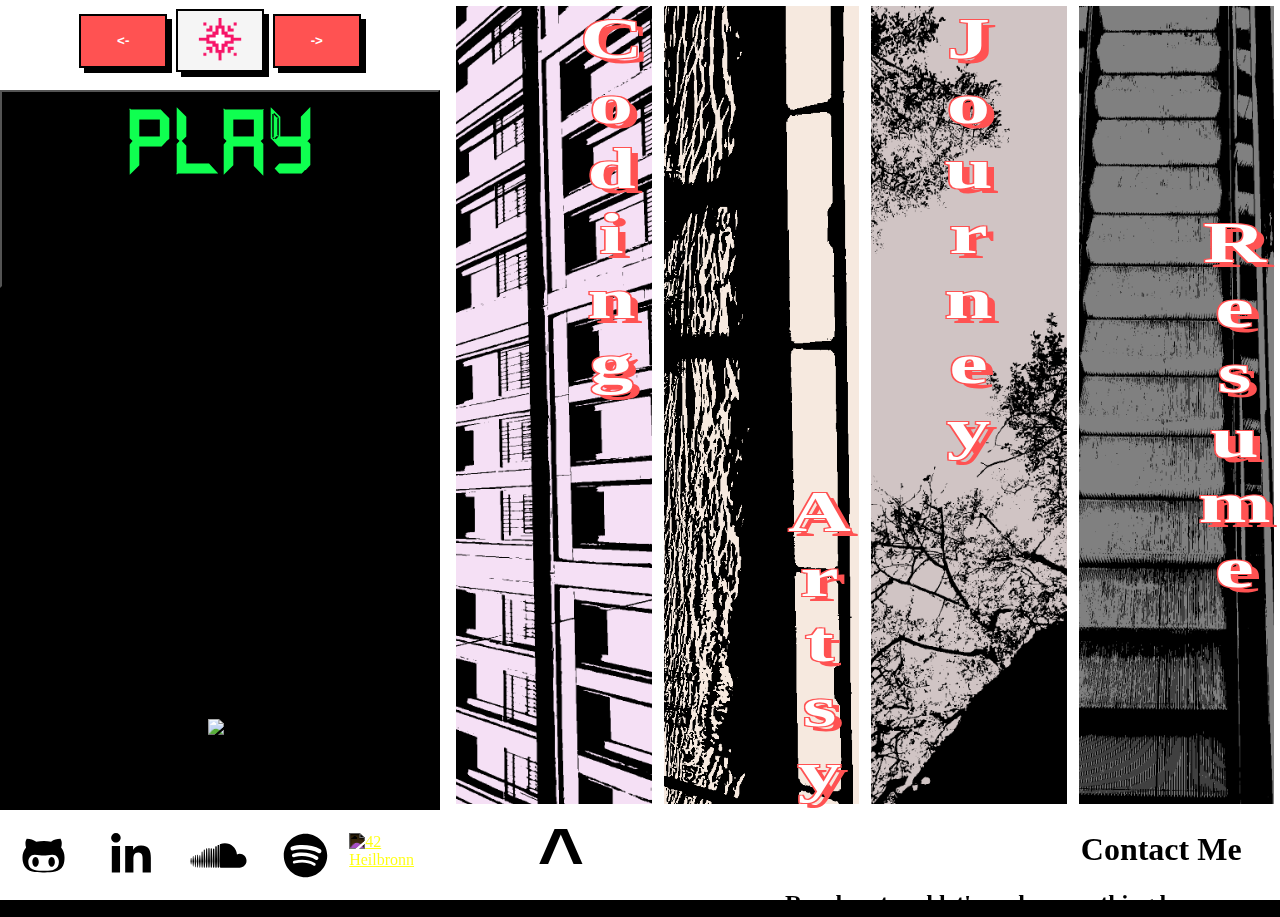
==== index.html @ 5f013249 "small changes to the journey for responsiveness" ====
<!DOCTYPE html>
<html lang="en" dir="ltr">
  <head>
    <meta charset="utf-8">
      <meta name="viewport" content="width=device-width, initial-scale=1.0">
      <link href="https://fonts.googleapis.com/css2?family=Press+Start+2P&display=swap" rel="stylesheet">
    <title>Space Invaders</title>
    <link rel="stylesheet" href="./css/main.css">
    <link rel="stylesheet" href="./css/linktree.css">
    <link rel="stylesheet" href="./css/spaceInvader.css">
    <link rel="stylesheet" href="./css/mediaQuery.css">
    <link rel="stylesheet" href="./css/content.css">
    <link rel="stylesheet" href="./css/content-switcher.css">
    <link rel="stylesheet" href="./css/modal.css">
    <link rel="stylesheet" href="./css/journey.css">
    <link rel="stylesheet" href="./css/contact.css">
    <script type="module" src="./js/module.js" defer></script>
  </head>
  <body>
    <div class="app">
      <div class="game">
        <div class="controlls">
          <button class="move" onclick="moveShip('left')"><-</button>
              <button class="fire" onclick="fire()"><img class="fire-img" src="./images/explosion.png"></button>
              <button class="move" onclick="moveShip('right')">-></button>
        </div>
        <button class="fill-game" onclick="play()">
          <p class="blink_me">PLAY</p>
          <img src="images/hand.png" class="coin-hand" id="coin-hand">
        </button>
      </div>
      <div class="content-section">
        <div class="content-switcher">
          <button class="content-button mobile-content-button" id="game-button" onclick="changeContent('game-button')">
            <p class="content-button-text" id="game-btn-text">Games</p>
          </button>
          <button class="content-button" id="code-button" onclick="changeContent('code-button')">
            <p class="content-button-text" id="code-btn-text">Coding</p>
          </button>
          <button class="content-button" id="creative-button" onclick="changeContent('creative-button')">
            <p class="content-button-text" id="creative-btn-text">Artsy</p>
          </button>
          <button class="content-button" id="journey-button" onclick="changeContent('journey-button')">
            <p class="content-button-text" id="journey-btn-text">Journey</p>
          </button>
          <button class="content-button mobile-content-button" id="contact-button" onclick="changeContent('contact-button')">
            <p class="content-button-text" id="contact-btn-text">Contact</p>
          </button>
          <button class="content-button" id="resume-button" onclick="changeContent('resume-button')">
            <p class="content-button-text" id="resume-btn-text">Resume</p>
          </button>
        </div>
        <div class="content">
          <!-- Here the content gets inserted -->
        </div>
      </div>
      <div id="project-modal" class="modal">
        <div id="modal-content" class="modal-content">
          <span class="close-button">Close</span>
          <h3 id="modal-title"></h3>
          <p id="modal-description"></p>
        </div>
      </div>
      <div class="mobile-content-switcher">
        <button class="popup-button" id="popup-btn" onclick="switchToBigViewMobil()">
          <p class="content-button-text" id="popup-btn-text">MENU</p>
        </button>
      </div>
      <div class="linktree-container">
        <div class="linktree">
          <div class="link"><a href="https://github.com/phipno">
              <img alt="Personal Github" src="images/github-alt.svg">
            </a>
          </div>
          <div class="link"><a href="www.linkedin.com/in/phipno">
              <img alt="Personal LinkedIn" src="./images/linkedin-in.svg">
            </a>
          </div>
          <div class="link"><a href="https://soundcloud.com/phipno">
              <img alt="Personal Soundcloud" src="./images/soundcloud.svg">
            </a>
          </div>
          <div class="link"><a href="https://open.spotify.com/user/gxj2n8y9anpl2tatufa3qvmw3">
              <img alt="Personal Spotify" src="./images/spotify.svg">
            </a>
          </div>
          <div class="link"><a href="https://www.42heilbronn.de/en/">
              <img alt="42 Heilbronn" src="https://42.fr/wp-content/uploads/2021/05/42-Final-sigle-seul.svg" />
            </a>
          </div>
        </div>
        <div class="contact">
          <button class="pop-up" onclick="closeopenForm()">^</button>
          <div class="contact-popup" id="contactForm">
            <!-- <form class="contact-form" action="https://api.web3forms.com/submit" method="POST"> -->
            <form class="contact-form" method="POST" id="form">
              <input type="hidden" name="access_key" value="8c4cb598-9298-4a3e-9373-c611497ef63e" />
              <input type="hidden" name="subject" value="Contact from Web3Forms" />
              <input type="hidden" name="from_name" value="phipno.me" />
              <input type="checkbox" name="botcheck" id="" style="display: none;">
              <div class="form-group-container">
                <h1><span class="bigger">Reach out to me...</span><br>and let's make something happen!</h1>
                <div class="form-group">
                  <label for="name" class="form-label">Name</label>
                  <input id="name" name="name" class="form-input" placeholder="Your name" type="text" />
                </div>
                <div class="form-group">
                  <label for="email" class="form-label">Email</label>
                  <input id="email" name="email" class="form-input" placeholder="Your email"/>
                </div>
                <div class="form-group">
                  <label for="message" class="form-label">Message</label>
                  <textarea class="form-textarea" id="message" name="message" placeholder="Your message"></textarea>
                </div>
                <button class="form-submit" type="submit">Send Message</button> 
              </div>
            </form>
            <div class="img-and-result">
              <img class="contact-img" src="images/flame-education-1.png" >
              <div id="result"></div>
            </div>
          </div>
          <div class="contact-text">
            <h1>Contact Me</h1>
            <h2>Reach out and let's make something happen.</h2>
          </div>
        </div>
      </div>
    </div>
  </body>
</html>
---- css/main.css ----
/* -------------------------8<---------------------------------------------- */
/*                                                                       .|  */
/* main.css                                  /     (__)          |/          */
/*                                                 (oo)------/'   ,__,    ,  */
/* By: phipno <phipno@gmail.com>                |  (__)     ||    (oo)_____/ */
/*                                                    ||---/||    (__)    || */
/* Created: 2024/05/29 12:55 by phipno       |/                 ,    ||--w|| */
/*                                         ,,       !              |'        */
/*                                              ,           ,|             | */
/* -----[ mooooooo ]-------------------------------------------------------- */

@font-face {
	font-family: 'DS-Digital';
	src: url('/fonts/DS-Digital/DS-DIGI.TTF') format('truetype');
	font-weight: normal;
	font-style: normal;
}

@font-face {
	font-family: 'DS-DigitalS';
	src: url('/fonts/DS-Digital/DS-DIGIB.TTF') format('truetype');
	font-weight: bold;
	font-style: normal;
}

@font-face {
	font-family: 'Heyam';
	src: url('/fonts/Heyam/Heyam.ttf') format('truetype');
	font-weight: normal;
	font-style: normal;
}

@font-face {
	font-family: 'O4B_30';
	src: url('/fonts/04b_30/04B_30__.TTF') format('truetype');
	font-weight: normal;
	font-style: normal;
}

@font-face {
	font-family: 'NewGothic';
	src: url('/fonts/New_Gothic/NewsGothicStd-Bold.ttf') format('truetype');
	font-weight: bold;
	font-style: normal;
}

* {
	box-sizing: border-box;
	/* font-family: 'Press Start 2P', cursive; */
}

body {
	padding: 0;
	margin: 0;
	height: 100vh;
	width: 100vw;
	overflow: hidden;
	background-color: black;
}

/* "~._.~"~._.~"~._.~"~._.~"~._.~"~. E O F .~"~._.~"~._.~"~._.~"~._.~"~._.~" */
---- css/linktree.css ----
/* -------------------------8<---------------------------------------------- */
/*                                                                       .|  */
/* linktree.css                              /     (__)          |/          */
/*                                                 (oo)------/'   ,__,    ,  */
/* By: phipno <phipno@gmail.com>                |  (__)     ||    (oo)_____/ */
/*                                                    ||---/||    (__)    || */
/* Created: 2024/05/29 12:54 by phipno       |/                 ,    ||--w|| */
/*                                         ,,       !              |'        */
/*                                              ,           ,|             | */
/* -----[ mooooooo ]-------------------------------------------------------- */

.linktree-container {
  background-color: white;
  height: 10vh;
  position: absolute;
  bottom: 0;
  z-index: 10;
  display: flex;
  flex-direction: row;
}

.linktree{
  display: flex;
  flex-direction: row;
  justify-content:  space-evenly;
  align-items: center;
  height: 10vh;
}

.link {
  flex-grow: 1;
  height: 5vh;
  width: 5vh;
}

.linktree .link img {
  height: 100%;
  width: 100%;
}

.linktree .link:last-child img {
  filter: invert(100%);
}

/* "~._.~"~._.~"~._.~"~._.~"~._.~"~. E O F .~"~._.~"~._.~"~._.~"~._.~"~._.~" */
---- css/spaceInvader.css ----
/* -------------------------8<---------------------------------------------- */
/*                                                                       .|  */
/* spaceInvader.css                          /     (__)          |/          */
/*                                                 (oo)------/'   ,__,    ,  */
/* By: phipno <phipno@gmail.com>                |  (__)     ||    (oo)_____/ */
/*                                                    ||---/||    (__)    || */
/* Created: 2024/05/29 12:55 by phipno       |/                 ,    ||--w|| */
/*                                         ,,       !              |'        */
/*                                              ,           ,|             | */
/* -----[ mooooooo ]-------------------------------------------------------- */

.grid {
  border: white solid 10px;
  display: grid;
  grid-template-columns: repeat(15, 1fr);
  grid-auto-rows: 1fr;
  position: relative;
}

.grid>div {
  width: 100%;
  height: 100%;
  background-size: contain;
}

.spaceship {
  background-image: url("../images/spaceship.png");
}

.laser {
  background-image: url("../images/projectile.png");
}

.alien {
  background-image: url("../images/alien.png");
}

.explosion {
  background-image: url("../images/explosion.png");
}

.message {
  width: 80%;
  height: auto;
  position: absolute;
  top: 10%;
  left: 51%;
  transform: translate(-50%, -10%);
  background-color: white;
}

.message h1 {
  color: #ff5252;
  text-align: center;
  line-height: 50px;
}


.controlls {
  display: flex;
  justify-content: center;
  align-items: center;
  background-color: white;
  height: 10vh;
}


.coin-hand {
  position: absolute;
  bottom: 10vh;
  transform: translate(-25%, 93%);
}

.fill-game:hover > .coin-hand{
  transform: translate(-25%, 55%);
}

.fill-game {
  display:flex;
  background-color: black;
  overflow: hidden;
  max-height: 25vh;
  justify-content: center;
  
}

.fill-game p {
  margin-top: auto;
  font-family: 'DS-Digital', sans-serif;
  font-weight: 1000;
  font-size: 6rem;
  color: #0FFF50;
  z-index: 1;
}

.blink_me {
  animation: blink 3s step-start 0s infinite;
}

@keyframes blink {
  30% {
    opacity: 0.0;
  }
}

.controlls button {
  display: inline-block;
  /* padding: 10px 20px; */
  /* font-size: 24px; */
  font-weight: bold;
  text-align: center;
  text-decoration: none;
  color: #fff;
  border: 2px solid #000;
  box-shadow: 5px 5px 0px #000;
  transition: all 0.3s ease;
  cursor: pointer;
}

.move {
  background-color: #ff5252;
  width: 20%;
  height: 6vh;
  margin: 0 1% 2%;
}

.fire {
  margin: 0 1% 2%;
  width: 20%;
  height: 7vh;
  background-color: whitesmoke;
}

.fire-img {
  transform: translate(0%, -10%);
  height: 120%;
}


.controlls button:hover {
  background-color: #fff;
  color: #ff5252;
  border: 2px solid #ff5252;
  box-shadow: 5px 5px 0px #ff5252;
}

.controlls button:active {
  background-color: #fcf414;
  box-shadow: none;
  transform: translateY(4px);
}

/* "~._.~"~._.~"~._.~"~._.~"~._.~"~. E O F .~"~._.~"~._.~"~._.~"~._.~"~._.~" */
---- css/mediaQuery.css ----
/* -------------------------8<---------------------------------------------- */
/*                                                                       .|  */
/* mediaQuery.css                            /     (__)          |/          */
/*                                                 (oo)------/'   ,__,    ,  */
/* By: phipno <phipno@gmail.com>                |  (__)     ||    (oo)_____/ */
/*                                                    ||---/||    (__)    || */
/* Created: 2024/05/29 12:55 by phipno       |/                 ,    ||--w|| */
/*                                         ,,       !              |'        */
/*                                              ,           ,|             | */
/* -----[ mooooooo ]-------------------------------------------------------- */

@media (orientation: portrait) {  
  .app {
    height: 100vh;
    width: 100vw;
  }

  .grid {
    max-width: 100vw;
    max-height: 100vw;
    min-width: 100vw;
    min-height: 100vw;
    position: relative;
  }
  
  .controlls {
    height: 10vh;
    width: 100vw;
  }
  
  .linktree-container {
    width: 100vw;
  }

  .linktree {
    width: 100vw;
  }

  .mobile-content-switcher {
    display: none;
  }

  .content-switcher-small {
    display: none;
  }

  .content-switcher {
    display: flex;
    flex-direction: column;
    position: absolute;
    width: 100vw;
    height: 90vh;
    z-index: 10;
  }

  .content-button {
    height: calc(100% / 6);
  }

  .content-section {
    height: 90vh;
    width: 100vw;
    position: absolute;
    overflow: hidden;
  }

  .content {
    height: 85vh;
    width: 100%;
    position: absolute;
  }

  .content-container {
    height: 85vh;
    width: 100vw;
    position: absolute;
    overflow: auto;
  }

  .game {
    display: none;
    position: sticky;
    width: 100%;
    height: 85vh;
    align-self: flex-start;
    flex-direction: column;
  }

  #cnv {
    height: 85vh;
    width: 100vw;
  }

  .contact-popup {
    height: 85vh;
    bottom: 15vh;
    left:0;
  }
  .contact-text {
    display: none;
  }

  .contact { 
    width: 0 !important;
    margin: 0 !important;
    padding: 0 !important;
  }

  .pop-up {
    display: none;
  }
}

@media (orientation: landscape) {
  .app {
    display: flex;
    position: relative;
    height: 100vh;
    width: 100vw;
  }
  
  .game {
    border-right: 10px solid white;
    position: sticky;
    top: 0;
    min-width: 50vh;
    height: 90vh;
    align-self: flex-start;
    display: flex;
    flex-direction: column;
    overflow: hidden;
  }
  
  .grid {
    width: 50vh;
    height: 50vh;
  }

  .something {
    flex-grow: 1;
  }

  .content-switcher {
    display: grid;
    grid-template-columns: repeat(4, 1fr);
    height: 100%;
    width: calc(100vw - 50vh); 
    z-index: 10;
  }

  .content-section {
    display: flex;
    flex-direction: column;
    width: calc(100vw - 50vh);
    height: 90vh;
  }

  .mobile-content-button {
    display: none !important;
  }

  .content-button {
    height: 100%;
    writing-mode: vertical-rl;
    text-orientation: upright;
    /* background-color: rgb(93, 255, 117); */
    display: flex;
    padding: 0px 0.5vw 0px 0.5vw;
    border:white 0.5vw solid;
  }

  .linktree {
    width: 50vh;
  }

  .linktree { 
    width: 50vh;
  }

  .content-button:hover {
    border: 4px solid #ff5252;
    box-shadow: 0px 200px 0px #ff5252;
    z-index: 11;
  }

  .content-switcher-small {
    height: 10vh;
    width: calc(100vw - 50vh);
  }

  .content {
    overflow: auto;
  }

  .content-button-small {
    height: 10vh;
    margin: 0;
    max-width: 100%;

    padding: 0px 0.5vw 0px 0.5vw;
    border: white 0.5vw solid;
  }

  .contact-popup {
    width: calc(100vw - 50vh);
    height: 80vh;
    bottom: 10vh;
    left: 50vh;
  }
  
  @media (max-width: calc(700px + 50vh)) {
    .content-button-text {
      white-space: nowrap;
      overflow: hidden;
      max-width: 3ch;
      
      text-overflow: ellipsis;
      display: inline-block;
      vertical-align: middle;
    }
  }

  #cnv {
    top: 10vh;
    height: 80vh;
    width: calc(100vw - 50vh);
  }
}

/* "~._.~"~._.~"~._.~"~._.~"~._.~"~. E O F .~"~._.~"~._.~"~._.~"~._.~"~._.~" */
---- css/content.css ----
/* -------------------------8<---------------------------------------------- */
/*                                                                       .|  */
/* content.css                               /     (__)          |/          */
/*                                                 (oo)------/'   ,__,    ,  */
/* By: phipno <phipno@gmail.com>                |  (__)     ||    (oo)_____/ */
/*                                                    ||---/||    (__)    || */
/* Created: 2024/05/29 12:54 by phipno       |/                 ,    ||--w|| */
/*                                         ,,       !              |'        */
/*                                              ,           ,|             | */
/* -----[ mooooooo ]-------------------------------------------------------- */

.welcome { 
  color: white;
  font-size: 1.5rem;
  margin-left: 1vw;
  font-family: O4B_30;
  width: calc(100vw - 50vh);
  text-shadow: -3px -3px 0 #000000, 3px -3px 0 #000000, -3px 3px 0 #000000, 3px 3px 0 #000000;
}

.welcome h1 {
  margin: 0;
}

.content-container {
  color: white;
  font-family: Arial, sans-serif;
  font-size: 1rem;
  margin: 0;
  padding: 0;
}

.item-container {
  display: flex;
  flex-wrap: wrap;
  justify-content: space-around;
}

.project-card {
  background: white;
  overflow: hidden;
  border: 1px solid #ddd;
  border-radius: 5px;
  max-width: 300px;
  max-height: 300px;
  margin: auto;
  box-shadow: 0 2px 5px rgba(0, 0, 0, 0.1);
  transition: transform 0.3s, box-shadow 0.3s;
  overflow: hidden;
}

.project-card:hover {
  transform: translateY(-10px);
  box-shadow: 0 4px 10px rgba(0, 0, 0, 0.2);
}

.project-card img {
  width: 80%;
  border-bottom: 1px solid #ddd;
  border-radius: 5px 5px 0 0;
}

.project-card h3 {
  margin: 0;
  padding: 15px;
  background: #333;
  color: white;
  border-radius: 0 0 5px 5px;
}

.project-card p {
  padding: 15px;
  color: #666;
}

.project-card a {
  display: block;
  padding: 15px;
  text-align: center;
  text-decoration: none;
  color: white;
  background: #333;
  margin: 0 15px 15px;
  border-radius: 5px;
  transition: background 0.3s;
}

.project-card a:hover {
  background: #555;
}

.costum-content {
  display: none;
}

/* "~._.~"~._.~"~._.~"~._.~"~._.~"~. E O F .~"~._.~"~._.~"~._.~"~._.~"~._.~" */
---- css/content-switcher.css ----
/* -------------------------8<---------------------------------------------- */
/*                                                                       .|  */
/* content-switcher.css                      /     (__)          |/          */
/*                                                 (oo)------/'   ,__,    ,  */
/* By: phipno <phipno@gmail.com>                |  (__)     ||    (oo)_____/ */
/*                                                    ||---/||    (__)    || */
/* Created: 2024/05/29 12:54 by phipno       |/                 ,    ||--w|| */
/*                                         ,,       !              |'        */
/*                                              ,           ,|             | */
/* -----[ mooooooo ]-------------------------------------------------------- */

.mobile-content-switcher {
  height: 5vh;
  width: 100vw;
  position: absolute;
  bottom: 10vh;
  display: none;
}

@keyframes enlargeFullHeight {
  from {
    opacity: 1;
  }
  to {
    opacity: 1;
    height: 85vh;
  }
}

.enlarge-full-height {
  animation: enlargeFullHeight ease-in-out 0.7s  forwards;
}

.popup-button {
  width: 100%;
  text-align: center;
  border: none;
}

#popup-btn-text {
  color: black;
  font-size: 1rem;
  font-family: 'Press Start 2P', cursive;
  text-shadow: none;
}

.content-button-small .content-button-text {
  font-size: 1.5rem;
  margin: auto;
  font-weight: normal;
}


@media (orientation: landscape) {
  .content-button-text {
    color: white;
    font-family: O4B_30;
    text-shadow: -1px -1px 0 #ff5252, 1px -1px 0 #ff5252, -1px 1px 0 #ff5252, 1px 1px 0 #ff5252, 5px 5px #ff5252;
  }

  .content-button .content-button-text {
    font-size: calc(1vw + 5vh);
    font-weight: bolder;
    transform: scaleX(150%);
    margin: 0;
    padding: 0;
    /* text-shadow: 10px 10px black; */
  }

  #code-btn-text.content-button {
    margin-top: 7vh;
  }

  #creative-btn-text.content-button {
    margin-bottom: 1vh;
  }

  #code-button.content-button {
    background: url(../images/coding-frame-ezgif.com-instagif.png);
    background-position: center;
    background-size: cover;
    align-items: start;
    flex-direction: column;
    /* background-color: rgba(178, 254, 203, 0.915);
    background-blend-mode: exclusion; */
    background-color: #f4dcf4e5;
    background-blend-mode: multiply;
  }

  #code-button:hover.content-button {
    background-image: url(../images/coding-ezgif.com-instagif.gif);
    background-position: center;
    background-color: white;
    background-blend-mode: exclusion;
  }

  #code-button.content-button-small {
    background-image: url(../images/coding-frame-ezgif.com-instagif.png);
    background-position: center;
    background-size: cover;
    align-items: start;
    /* background-color: rgba(178, 254, 203, 0.915);
    background-blend-mode: exclusion; */
    background-color: #f4dcf4e5;
    background-blend-mode: multiply;
  }

  #code-button:hover.content-button-small {
    background-image: url(../images/coding-ezgif.com-instagif.gif);
    background-position: center;
    background-color: white;
    background-blend-mode: exclusion;
  }



  #creative-button:hover.content-button {
    background-image: url(../images/creative-ezgif.com-instagif\(1\).gif);
    background-color: white;
    background-blend-mode: exclusion;
  }

  #creative-button.content-button {
    background: url(../images/creative-frame-ezgif.com-instagif.png);
    background-size: cover;
    background-color: #f1decfa9;
    background-blend-mode: multiply;
    display: flex;
    flex-direction: column;
    align-items: end;
  }

  #creative-button:hover.content-button-small {
    background-image: url(../images/creative-ezgif.com-instagif\(1\).gif);
    background-color: white;
    background-blend-mode: exclusion;
  }

  #creative-button.content-button-small {
    background: url(../images/creative-frame-ezgif.com-instagif.png);
    background-size: cover;
    background-color: #f1decfa9;
    background-blend-mode: multiply;
  }

  #journey-button.content-button {
    background-image: url(../images/journey-frame-ezgif.com-instagif\(1\).png);
    background-position: center;
    background-size: cover;
    align-items: center;
    background-color: #bbaaaab2;
    background-blend-mode: multiply;
  }

  #journey-button:hover.content-button {
    background-image: url("../images/journey-ezgif.com-instagif.gif");
    background-position: center;
    background-color: white;
    background-blend-mode: exclusion;
  }

  #journey-button.content-button-small {
    background-image: url(../images/journey-frame-ezgif.com-instagif\(1\).png);
    background-position: center;
    background-size: cover;
    background-color: #bbaaaab2;
    background-blend-mode: multiply;
  }

  #journey-button:hover.content-button-small {
    background-image: url("../images/journey-ezgif.com-instagif.gif");
    background-position: center;
    background-color: white;
    background-blend-mode: exclusion;
  }

  #resume-button.content-button {
    background-image: url(../images/resume-frame-ezgif.com-instagif.png);
    background-position: center;
    background-size: cover;
    background-color: grey;
    background-blend-mode: multiply;
    justify-content: center;
    display: flex;
    align-items: start;
    justify-content: center;

  }

  #resume-button:hover.content-button {
    background-image: url(../images/resume-ezgif.com-animated-gif-maker.gif);
    background-position: center;
    background-color: white;
    background-blend-mode: exclusion;
  }

  #resume-button.content-button-small {
    background-image: url(../images/resume-frame-ezgif.com-instagif.png);
    background-position: center;
    background-size: cover;
    background-color: #cc66ccCC;
    background-blend-mode: multiply;
    justify-content: center;
    display: flex;
    align-items: start;
    justify-content: center;

  }

  #resume-button:hover.content-button-small {
    background-image: url(../images/resume-ezgif.com-animated-gif-maker.gif);
    background-position: center;
    background-color: white;
    background-blend-mode: exclusion;
  }
}

@media (orientation: portrait) {
  .content-button-text {
    color: white;
    font-family: O4B_30;
    text-shadow: -1px -1px 0 #ff5252, 1px -1px 0 #ff5252, -1px 1px 0 #ff5252, 1px 1px 0 #ff5252, 5px 5px #ff5252;
  }

  .content-button .content-button-text {
    font-size: calc(1vw + 4vh);
    font-weight: bolder;
    transform: scaleX(125%);
    margin: 0;
    padding: 0;
    /* text-shadow: 10px 10px black; */
  }

  #code-button.content-button {
    background: url(../images/coding-frame-ezgif.com-instagif.png);
    background-position: center;
    background-size: cover;
    align-items: start;
    flex-direction: column;
    /* background-color: rgba(178, 254, 203, 0.915);
    background-blend-mode: exclusion; */
    background-color: #f4dcf4e5;
    background-blend-mode: multiply;
  }

  #code-button:focus.content-button {
    background-image: url(../images/coding-ezgif.com-instagif.gif);
    background-position: center;
    background-color: white;
    background-blend-mode: exclusion;
  }

  #code-button:hover.content-button {
    background-image: url(../images/coding-ezgif.com-instagif.gif);
    background-position: center;
    background-color: white;
    background-blend-mode: exclusion;
  }

  #code-button.content-button-small {
    background-image: url(../images/coding-frame-ezgif.com-instagif.png);
    background-position: center;
    background-size: cover;
    align-items: start;
    /* background-color: rgba(178, 254, 203, 0.915);
    background-blend-mode: exclusion; */
    background-color: #f4dcf4e5;
    background-blend-mode: multiply;
  }

  #code-button:focus.content-button-small {
    background-image: url(../images/coding-ezgif.com-instagif.gif);
    background-position: center;
    background-color: white;
    background-blend-mode: exclusion;
  }

  #code-button:hover.content-button-small {
    background-image: url(../images/coding-ezgif.com-instagif.gif);
    background-position: center;
    background-color: white;
    background-blend-mode: exclusion;
  }

  #creative-button:focus.content-button {
    background-image: url(../images/creative-ezgif.com-instagif\(1\).gif);
    background-color: white;
    background-blend-mode: exclusion;
  }
  #creative-button:hover.content-button {
    background-image: url(../images/creative-ezgif.com-instagif\(1\).gif);
    background-color: white;
    background-blend-mode: exclusion;
  }
  #creative-button.content-button {
    background: url(../images/creative-frame-ezgif.com-instagif.png);
    background-size: cover;
    background-color: #f1decfa9;
    background-blend-mode: multiply;
  }
  #creative-button:focus.content-button-small {
    background-image: url(../images/creative-ezgif.com-instagif\(1\).gif);
    background-color: white;
    background-blend-mode: exclusion;
  }
  #creative-button:hover.content-button-small {
    background-image: url(../images/creative-ezgif.com-instagif\(1\).gif);
    background-color: white;
    background-blend-mode: exclusion;
  }
  #creative-button.content-button-small {
    background: url(../images/creative-frame-ezgif.com-instagif.png);
    background-size: cover;
    background-color: #f1decfa9;
    background-blend-mode: multiply;
  }

  #journey-button.content-button {
    background-image: url(../images/journey-frame-ezgif.com-instagif\(1\).png);
    background-position: center;
    background-size: cover;
    align-items: center;
    background-color: #bbaaaab2;
    background-blend-mode: multiply;
  }


  #journey-button:focus.content-button {
    background-image: url("../images/journey-ezgif.com-instagif.gif");
    background-position: center;
    background-color: white;
    background-blend-mode: exclusion;
  }
  #journey-button:hover.content-button {
    background-image: url("../images/journey-ezgif.com-instagif.gif");
    background-position: center;
    background-color: white;
    background-blend-mode: exclusion;
  }

  #journey-button.content-button-small {
    background-image: url(../images/journey-frame-ezgif.com-instagif\(1\).png);
    background-position: center;
    background-size: cover;
    background-color: #bbaaaab2;
    background-blend-mode: multiply;
  }

  #journey-button:focus.content-button-small {
    background-image: url("../images/journey-ezgif.com-instagif.gif");
    background-position: center;
    background-color: white;
    background-blend-mode: exclusion;
  }

  #journey-button:hover.content-button-small {
    background-image: url("../images/journey-ezgif.com-instagif.gif");
    background-position: center;
    background-color: white;
    background-blend-mode: exclusion;
  }


  #resume-button.content-button {
    background-image: url(../images/resume-frame-ezgif.com-instagif.png);
    background-position: center;
    background-size: cover;
    background-color: grey;
    background-blend-mode: multiply;
  }

  #resume-button:focus.content-button {
    background-image: url(../images/resume-ezgif.com-animated-gif-maker.gif);
    background-position: center;
    background-color: white;
    background-blend-mode: exclusion;
  }

  #resume-button:hover.content-button {
    background-image: url(../images/resume-ezgif.com-animated-gif-maker.gif);
    background-position: center;
    background-color: white;
    background-blend-mode: exclusion;
  }

  #resume-button.content-button-small {
    background-image: url(../images/resume-frame-ezgif.com-instagif.png);
    background-position: center;
    background-size: cover;
    background-color: #cc66ccCC;
    background-blend-mode: multiply;
  }

  #resume-button:focus.content-button-small {
    background-image: url(../images/resume-ezgif.com-animated-gif-maker.gif);
    background-position: center;
    background-color: white;
    background-blend-mode: exclusion;
  }
  #resume-button:hover.content-button-small {
    background-image: url(../images/resume-ezgif.com-animated-gif-maker.gif);
    background-position: center;
    background-color: white;
    background-blend-mode: exclusion;
  }
}
/* "~._.~"~._.~"~._.~"~._.~"~._.~"~. E O F .~"~._.~"~._.~"~._.~"~._.~"~._.~" */
---- css/modal.css ----
/* -------------------------8<---------------------------------------------- */
/*                                                                       .|  */
/* modal.css                                 /     (__)          |/          */
/*                                                 (oo)------/'   ,__,    ,  */
/* By: phipno <phipno@gmail.com>                |  (__)     ||    (oo)_____/ */
/*                                                    ||---/||    (__)    || */
/* Created: 2024/05/29 12:53 by phipno       |/                 ,    ||--w|| */
/*                                         ,,       !              |'        */
/*                                              ,           ,|             | */
/* -----[ mooooooo ]-------------------------------------------------------- */

.modal {
  display: none;
  position: fixed;
  z-index: 1;
  left: 0;
  top: 0;
  width: 100%;
  height: 100%;
  overflow: auto;
  background-color: rgba(0, 0, 0, 0.5);
  justify-content: center;
  align-items: center;
}

.modal-content {
  background-color: white;
  margin: auto;
  padding: 20px;
  border: 1px solid #888;
  width: 80%;
  border-radius: 5px;
  position: relative;
}

.close-button {
  position: absolute;
  top: 10px;
  right: 20px;
  color: #aaa;
  font-size: 28px;
  font-weight: bold;
  cursor: pointer;
}

.close-button:hover,
.close-button:focus {
  color: black;
  text-decoration: none;
  cursor: pointer;
}

.costum-content {
  display: flex;
  flex-direction: column;
}

.costum-content img{
  width: 100%;
}

/* "~._.~"~._.~"~._.~"~._.~"~._.~"~. E O F .~"~._.~"~._.~"~._.~"~._.~"~._.~" */
---- css/journey.css ----
/* -------------------------8<---------------------------------------------- */
/*                                                                       .|  */
/* journey.css                               /     (__)          |/          */
/*                                                 (oo)------/'   ,__,    ,  */
/* By: phipno <phipno@gmail.com>                |  (__)     ||    (oo)_____/ */
/*                                                    ||---/||    (__)    || */
/* Created: 2024/06/03 15:14 by phipno       |/                 ,    ||--w|| */
/*                                         ,,       !              |'        */
/*                                              ,           ,|             | */
/* -----[ mooooooo ]-------------------------------------------------------- */

:root {
  --animation-length: 120s;
}

#cnv {
  z-index: -1;
  position: absolute;
}

.journey {
  color: #ffe81f;
  font-family: "NewGothic", sans-serif;
  font-size: 1.3rem;
}

.journey h1 {
  color: #4bd5ee;
  font-size: 2.5rem;
  background-color: #000000;
}

.journey h2 {
  color: #4bd5ee;
  font-size: 2rem;
  text-decoration: underline;
  text-align: left;
  background-color: #000000;
}

.journey p {
  font-size: 1.5rem;
  /* width: 640px; */
  margin: auto;
  text-align: justify;
  background-color: #000000D0 ;
}

#sw-crawl {
  text-align: center;
  position: absolute;
  bottom: 0;
  /* opacity: 0; */
  transform-origin: 50% 100%;
  transform: perspective(75vh) rotateX(30deg);
  /* animation-play-state: paused; */
  overflow: hidden;
  width: calc(100vw - 50vh);

  /* text-shadow: rgba(0, 0, 0, 0.763)  0 40px; */
  color: rgb(252, 223, 43);
}

#sw-crawl-episode-number {
  font-size: 50px;
  margin-bottom: 20px;
}

#sw-crawl-episode-title {
  font-size: 100px;
  transform: scaleX(0.5);
}

#sw-crawl-episode-text {
  font-size: 50px;

}

@keyframes crawl {
  0% {
    top: 90%;
  }

  100% {
    top: calc(-1 * var(--total-scroll-distance));
  }
}

.animate {
  animation: crawl 300s linear;
}

.blinking-box {
  opacity: 0;
  color: #4bd5ee;
  font-size: xx-large;
  font-weight: bold;
  margin: auto;
  width: 100%;
  text-align: center;
  position: relative;
  animation: blink 2s linear 4;
}

@keyframes blink {

  0%,
  100% {
    opacity: 0;
  }

  50% {
    opacity: 1;
  }
}

/* "~._.~"~._.~"~._.~"~._.~"~._.~"~. E O F .~"~._.~"~._.~"~._.~"~._.~"~._.~" */
---- css/contact.css ----
/* -------------------------8<---------------------------------------------- */
/*                                                                       .|  */
/* content-switcher.css                      /     (__)          |/          */
/*                                                 (oo)------/'   ,__,    ,  */
/* By: phipno <phipno@gmail.com>                |  (__)     ||    (oo)_____/ */
/*                                                    ||---/||    (__)    || */
/* Created: 2024/05/29 12:54 by phipno       |/                 ,    ||--w|| */
/*                                         ,,       !              |'        */
/*                                              ,           ,|             | */
/* -----[ mooooooo ]-------------------------------------------------------- */

.pop-up {
  width: 30%;
  height: 100%;
  border: none;
  background-color: transparent;
  font-size: 5rem;
  font-weight: bolder;
  position: relative;
}

.pop-up:hover {
  color: #ff5252;
  animation: bounce-4 2s infinite;
}

@keyframes bounce-4 {
  0% {
    transform: scale(1, 1) translateY(0);
  }
  10% {
    transform: scale(1.1, .9) translateY(0);
  }
  30% {
    transform: scale(.9, 1.1) translateY(-2vh );
  }
  50% {
    transform: scale(1, 1) translateY(0);
  }
  100% {
    transform: scale(1, 1) translateY(0);
  }
}


.contact-text {
  width: 70%;
}

.contact {
  display: flex;
  height: 10vh;
  width: calc(100vw - 50vh);
  text-align: end;
  margin: 0 3% 3% 0;
  padding-left: 0.34%;
  color:black;
}

.contact-popup {
  display: none;  
  position: fixed;
  bottom: 10vh;
  width: calc(100vw - 50vh);
  height: 80vh;
  left: 50vh;
  border: 3px solid #f1f1f1;   
  background-color: white; 
  z-index: 1;
  overflow: auto;

}

.contact-form {
  display: flex;
  flex-direction: column;
  text-align: start;
}

.form-group-container {
  height: 70vh;
}

.form-group-container h1 {
  font-size: 2rem;
  margin: 20px 40px 50px 40px;
  font-family: O4B_30;
  color: white;
  text-shadow: -1px -1px 0 #ff5252, 1px -1px 0 #ff5252, -1px 1px 0 #ff5252, 1px 1px 0 #ff5252, 5px 5px #ff5252;
}

.bigger {
  font-size: 2.5rem;
}

.form-group {
  display: flex;
  position: relative;
  flex-direction: column;
  max-width: 600px;
  margin: 5px 40px 30px 40px
}

.form-input{
  height: 35px;
  border:none;
  border-bottom: 2px solid #000;
  font-family: 'Press Start 2P', cursive;
}

#message {
  line-height: 40px;
  border: 2px solid #000;
  padding: 5px;
  font-family: 'Press Start 2P', cursive;
}

.form-label {
  font-family: 'Press Start 2P', cursive;
  font-size: large;
  line-height: 40px
}

#message:focus, #email:focus, #name:focus {
  border-color: #ff5252;
  color: #ff5252;
  -webkit-box-shadow: none;
  box-shadow: none;
  outline: none;
}

.form-submit {
  max-width: 400px;
  height: 80px;
  font-size: 2rem;
  font-family: O4B_30;
  color: white;
  text-shadow: -1px -1px 0 #000000, 1px -1px 0 black, -1px 1px 0 black, 1px 1px 0 black, 5px 5px black;
  position: inherit;
  margin: 2vw 1vh;
  display: inline-block;
  font-weight: bold;
  text-align: center;
  color: #fff;
  border: 2px solid #000;
  background-color: #ff5252;
  box-shadow: 5px 5px 0px #000;
  transition: all 0.3s ease;
  cursor: pointer;
  margin: 5px 40px 30px 40px
}

.form-submit:hover {
  background-color: #fff;
  color: #ff5252;
  border: 2px solid #ff5252;
  box-shadow: 5px 5px 0px #ff5252;
}

.form-submit:active {
  background-color: #fcf414;
  box-shadow: none;
  transform: translateY(4px);
}



/* "~._.~"~._.~"~._.~"~._.~"~._.~"~. E O F .~"~._.~"~._.~"~._.~"~._.~"~._.~" */
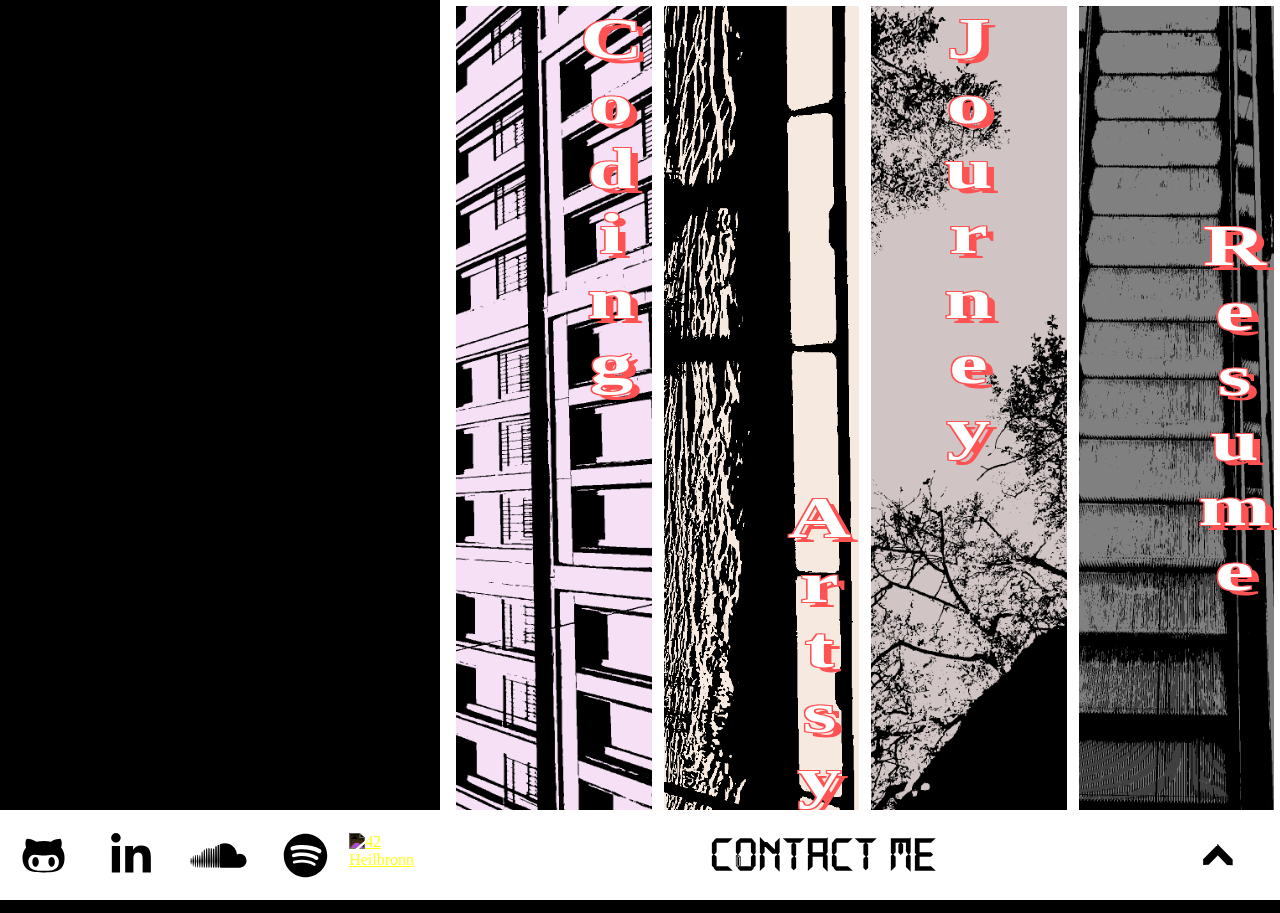
==== commit 60b9804d: "adjusted some small lil things" ====
--- a/index.html
+++ b/index.html
@@ -4,7 +4,7 @@
     <meta charset="utf-8">
       <meta name="viewport" content="width=device-width, initial-scale=1.0">
       <link href="https://fonts.googleapis.com/css2?family=Press+Start+2P&display=swap" rel="stylesheet">
-    <title>Space Invaders</title>
+    <title>lil Portfolio Website</title>
     <link rel="stylesheet" href="./css/main.css">
     <link rel="stylesheet" href="./css/linktree.css">
     <link rel="stylesheet" href="./css/spaceInvader.css">
@@ -19,15 +19,6 @@
   <body>
     <div class="app">
       <div class="game">
-        <div class="controlls">
-          <button class="move" onclick="moveShip('left')"><-</button>
-              <button class="fire" onclick="fire()"><img class="fire-img" src="./images/explosion.png"></button>
-              <button class="move" onclick="moveShip('right')">-></button>
-        </div>
-        <button class="fill-game" onclick="play()">
-          <p class="blink_me">PLAY</p>
-          <img src="images/hand.png" class="coin-hand" id="coin-hand">
-        </button>
       </div>
       <div class="content-section">
         <div class="content-switcher">
@@ -53,6 +44,11 @@
         <div class="content">
           <!-- Here the content gets inserted -->
         </div>
+        <div class="mobile-content-switcher">
+          <button class="popup-button" id="popup-btn" onclick="switchToBigViewMobil()">
+            <p class="content-button-text" id="popup-btn-text">MENU</p>
+          </button>
+        </div>
       </div>
       <div id="project-modal" class="modal">
         <div id="modal-content" class="modal-content">
@@ -60,11 +56,6 @@
           <h3 id="modal-title"></h3>
           <p id="modal-description"></p>
         </div>
-      </div>
-      <div class="mobile-content-switcher">
-        <button class="popup-button" id="popup-btn" onclick="switchToBigViewMobil()">
-          <p class="content-button-text" id="popup-btn-text">MENU</p>
-        </button>
       </div>
       <div class="linktree-container">
         <div class="linktree">
@@ -90,40 +81,12 @@
           </div>
         </div>
         <div class="contact">
-          <button class="pop-up" onclick="closeopenForm()">^</button>
-          <div class="contact-popup" id="contactForm">
-            <!-- <form class="contact-form" action="https://api.web3forms.com/submit" method="POST"> -->
-            <form class="contact-form" method="POST" id="form">
-              <input type="hidden" name="access_key" value="8c4cb598-9298-4a3e-9373-c611497ef63e" />
-              <input type="hidden" name="subject" value="Contact from Web3Forms" />
-              <input type="hidden" name="from_name" value="phipno.me" />
-              <input type="checkbox" name="botcheck" id="" style="display: none;">
-              <div class="form-group-container">
-                <h1><span class="bigger">Reach out to me...</span><br>and let's make something happen!</h1>
-                <div class="form-group">
-                  <label for="name" class="form-label">Name</label>
-                  <input id="name" name="name" class="form-input" placeholder="Your name" type="text" />
-                </div>
-                <div class="form-group">
-                  <label for="email" class="form-label">Email</label>
-                  <input id="email" name="email" class="form-input" placeholder="Your email"/>
-                </div>
-                <div class="form-group">
-                  <label for="message" class="form-label">Message</label>
-                  <textarea class="form-textarea" id="message" name="message" placeholder="Your message"></textarea>
-                </div>
-                <button class="form-submit" type="submit">Send Message</button> 
-              </div>
-            </form>
-            <div class="img-and-result">
-              <img class="contact-img" src="images/flame-education-1.png" >
-              <div id="result"></div>
-            </div>
-          </div>
-          <div class="contact-text">
-            <h1>Contact Me</h1>
-            <h2>Reach out and let's make something happen.</h2>
-          </div>
+          <button class="pop-up" onclick="changeContent('contact-button')">
+            <span class="pop-text">Contact Me</span><span class="pop-up-btn">^</span>
+          </button>
+          <button class="pop-down" onclick="closeForm()">
+            <span class="pop-text">Close Me</span><span class="pop-down-btn">^</span>
+          </button>
         </div>
       </div>
     </div>
--- a/css/linktree.css
+++ b/css/linktree.css
@@ -11,7 +11,6 @@
 
 .linktree-container {
   background-color: white;
-  height: 10vh;
   position: absolute;
   bottom: 0;
   z-index: 10;
@@ -24,7 +23,6 @@
   flex-direction: row;
   justify-content:  space-evenly;
   align-items: center;
-  height: 10vh;
 }
 
 .link {
@@ -38,8 +36,13 @@
   width: 100%;
 }
 
+.linktree .link:hover img {
+  transform: scale(1.1, 1.1);
+}
+
 .linktree .link:last-child img {
   filter: invert(100%);
 }
 
+
 /* "~._.~"~._.~"~._.~"~._.~"~._.~"~. E O F .~"~._.~"~._.~"~._.~"~._.~"~._.~" */--- a/css/spaceInvader.css
+++ b/css/spaceInvader.css
@@ -9,7 +9,14 @@
 /*                                              ,           ,|             | */
 /* -----[ mooooooo ]-------------------------------------------------------- */
 
+.grid-container {
+  background-image: url('../images/alien.png');
+  background-repeat: space;
+  background-size: 20%;
+}
+
 .grid {
+  background-color: black;
   border: white solid 10px;
   display: grid;
   grid-template-columns: repeat(15, 1fr);
@@ -40,13 +47,14 @@
 }
 
 .message {
-  width: 80%;
   height: auto;
   position: absolute;
   top: 10%;
-  left: 51%;
+  font-family: 'DS-Digital', sans-serif;
   transform: translate(-50%, -10%);
   background-color: white;
+  z-index: 11;
+  border: solid black 10px;
 }
 
 .message h1 {
@@ -77,15 +85,15 @@
 
 .fill-game {
   display:flex;
+  width: 100%;
   background-color: black;
   overflow: hidden;
-  max-height: 25vh;
   justify-content: center;
   
 }
 
 .fill-game p {
-  margin-top: auto;
+  margin: auto;
   font-family: 'DS-Digital', sans-serif;
   font-weight: 1000;
   font-size: 6rem;
--- a/css/mediaQuery.css
+++ b/css/mediaQuery.css
@@ -23,6 +23,50 @@
     position: relative;
   }
   
+  .fill-game {
+    height: calc(100vh - 100vw - 25vh);
+  }
+
+  .message {
+    width: 100vw;
+    left: 50%;
+  }
+
+  @media (width > 450px) {
+    .grid {
+      max-width: 80vw;
+      max-height: 80vw;
+      min-width: 80vw;
+      min-height: 80vw;
+      margin-left: 10vw;
+      margin-right: 10vw;
+    }
+    .fill-game {
+      height: calc(100vh - 80vw - 25vh);
+    }
+    .message {
+      width: 80vw;
+    }
+  }
+
+  @media (width > 700px) {
+    .grid {
+      max-width: 60vw;
+      max-height: 60vw;
+      min-width: 60vw;
+      min-height: 60vw;
+      margin-left: 20vw;
+      margin-right: 20vw;
+    }
+
+    .fill-game {
+      height: calc(100vh - 60vw - 25vh);
+    }
+    .message {
+      width: 60vw;
+    }
+  }
+
   .controlls {
     height: 10vh;
     width: 100vw;
@@ -30,10 +74,12 @@
   
   .linktree-container {
     width: 100vw;
+    height: 10%;
   }
 
   .linktree {
     width: 100vw;
+    height: 100%;
   }
 
   .mobile-content-switcher {
@@ -47,10 +93,9 @@
   .content-switcher {
     display: flex;
     flex-direction: column;
-    position: absolute;
-    width: 100vw;
-    height: 90vh;
-    z-index: 10;
+    position: relative;
+    width: 100vw;
+    height: 100%;
   }
 
   .content-button {
@@ -58,7 +103,7 @@
   }
 
   .content-section {
-    height: 90vh;
+    height: 90%;
     width: 100vw;
     position: absolute;
     overflow: hidden;
@@ -68,6 +113,7 @@
     height: 85vh;
     width: 100%;
     position: absolute;
+    display: none;
   }
 
   .content-container {
@@ -91,11 +137,15 @@
     width: 100vw;
   }
 
+  #sw-crawl {
+    width: 100%;
+  }
+
   .contact-popup {
     height: 85vh;
-    bottom: 15vh;
     left:0;
   }
+  
   .contact-text {
     display: none;
   }
@@ -106,8 +156,12 @@
     padding: 0 !important;
   }
 
-  .pop-up {
-    display: none;
+  .pop-up, .pop-down {
+    display: none !important;
+  }
+  .foreground-image {
+    width: 50%;
+    top: 20%;
   }
 }
 
@@ -135,19 +189,33 @@
     width: 50vh;
     height: 50vh;
   }
+  
+  .fill-game {
+    height: 30vh;
+  }
+
+  .message {
+    width: calc(50vh - 20px);
+    left: calc(25vh);
+  }
 
   .something {
     flex-grow: 1;
   }
 
+  
   .content-switcher {
-    display: grid;
-    grid-template-columns: repeat(4, 1fr);
-    height: 100%;
+    display: flex;
+    z-index: 10;
+    height: 90vh;
     width: calc(100vw - 50vh); 
-    z-index: 10;
-  }
-
+  }
+  
+  .content-switcher-small {
+    height: 10vh;
+    width: calc(100vw - 50vh);
+  }
+  
   .content-section {
     display: flex;
     flex-direction: column;
@@ -160,6 +228,8 @@
   }
 
   .content-button {
+    width: 25%;
+    transition: width 0.4s ease-in-out;
     height: 100%;
     writing-mode: vertical-rl;
     text-orientation: upright;
@@ -167,33 +237,34 @@
     display: flex;
     padding: 0px 0.5vw 0px 0.5vw;
     border:white 0.5vw solid;
+    border-bottom: none;
   }
 
   .linktree {
     width: 50vh;
   }
 
-  .linktree { 
-    width: 50vh;
+  .linktree-container {
+    height: 10vh;
   }
 
   .content-button:hover {
     border: 4px solid #ff5252;
     box-shadow: 0px 200px 0px #ff5252;
-    z-index: 11;
-  }
-
-  .content-switcher-small {
-    height: 10vh;
-    width: calc(100vw - 50vh);
   }
 
   .content {
     overflow: auto;
+    position: absolute;
+    display: none;
+    height: 80vh;
+    top: 10vh;
+    width: calc(100vw - 50vh);
   }
 
   .content-button-small {
-    height: 10vh;
+    width: 25%;
+    transition: width 0.4s ease-in-out;
     margin: 0;
     max-width: 100%;
 
@@ -204,8 +275,10 @@
   .contact-popup {
     width: calc(100vw - 50vh);
     height: 80vh;
-    bottom: 10vh;
-    left: 50vh;
+  }
+
+  .pop-up, .pop-down {
+    display: flex;
   }
   
   @media (max-width: calc(700px + 50vh)) {
@@ -221,10 +294,18 @@
   }
 
   #cnv {
-    top: 10vh;
     height: 80vh;
     width: calc(100vw - 50vh);
   }
+
+  #sw-crawl {
+    width: calc(100vw - 50vh);
+  }
+  .foreground-image {
+    width: 50%;
+    top: 5%;
+    transform: translate(-50%, -15%);
+  }
 }
 
 /* "~._.~"~._.~"~._.~"~._.~"~._.~"~. E O F .~"~._.~"~._.~"~._.~"~._.~"~._.~" */
--- a/css/content-switcher.css
+++ b/css/content-switcher.css
@@ -13,7 +13,8 @@
   height: 5vh;
   width: 100vw;
   position: absolute;
-  bottom: 10vh;
+  bottom: 0;
+  z-index: 1;
   display: none;
 }
 
@@ -28,7 +29,103 @@
 }
 
 .enlarge-full-height {
-  animation: enlargeFullHeight ease-in-out 0.7s  forwards;
+  animation: enlargeFullHeight ease-in-out 0.7s forwards;
+}
+
+@keyframes shrinkNormalWidth {
+  from {
+    width: 50%;
+  }
+
+  to {
+    width: 25%;
+  }
+}
+
+.shrink-normal-width {
+  animation: shrinkNormalWidth ease-in-out 0.4s forwards;
+}
+
+@keyframes enlargeFullWidth {
+  from {
+    width: calc((100vw - 50vh) / 4);
+  }
+  to {
+    width: 50%;
+  }
+}
+
+.enlarge-full-width {
+  animation: enlargeFullWidth ease-in-out 0.4s forwards;
+}
+
+@keyframes shrinkSmallContentSwitcher {
+  from {
+    height: 90vh;
+  }
+  to {
+    height: 10vh;
+  }
+}
+
+.shrink-small-content-switcher {
+  animation: shrinkSmallContentSwitcher ease-in-out 0.4s forwards;
+}
+
+
+@keyframes enlargeContentSwitcher {
+  from {
+    height: 10vh;
+  }
+
+  to {
+    height: 90vh;
+  }
+}
+
+.enlarge-content-switcher {
+  animation: enlargeContentSwitcher ease-in-out 0.4s forwards;
+}
+
+@keyframes slideContentUp {
+  from {
+    top: 100vh;
+  }
+
+  to {
+    top: 10vh;
+  }
+}
+
+.slide-content-up {
+  animation: slideContentUp ease-in-out 0.4s forwards;
+}
+
+@keyframes slideContentOut {
+  from {
+    left: 50vh;
+  }
+
+  to {
+    left: 100vw;
+  }
+}
+
+.slide-content-out {
+  animation: slideContentOut ease-in-out 0.4s forwards;
+}
+
+@keyframes slideContactDown {
+  from {
+    top: 10vh;
+  }
+  to {
+    top: 100vh;
+  }
+}
+
+.slide-contact-down {
+  animation: slideContactDown ease-in-out 0.4s forwards;
 }
 
 .popup-button {
@@ -115,13 +212,13 @@
 
 
   #creative-button:hover.content-button {
-    background-image: url(../images/creative-ezgif.com-instagif\(1\).gif);
+    background-image: url(../images/creative-mono.gif);
     background-color: white;
     background-blend-mode: exclusion;
   }
 
   #creative-button.content-button {
-    background: url(../images/creative-frame-ezgif.com-instagif.png);
+    background: url(../images/creative-mono.png);
     background-size: cover;
     background-color: #f1decfa9;
     background-blend-mode: multiply;
@@ -131,13 +228,13 @@
   }
 
   #creative-button:hover.content-button-small {
-    background-image: url(../images/creative-ezgif.com-instagif\(1\).gif);
+    background-image: url(../images/creative-mono.gif);
     background-color: white;
     background-blend-mode: exclusion;
   }
 
   #creative-button.content-button-small {
-    background: url(../images/creative-frame-ezgif.com-instagif.png);
+    background: url(../images/creative-mono.png);
     background-size: cover;
     background-color: #f1decfa9;
     background-blend-mode: multiply;
@@ -230,6 +327,49 @@
     padding: 0;
     /* text-shadow: 10px 10px black; */
   }
+  #game-button:focus.content-button {
+    background-image: url(../images/building.gif);
+    background-position: center;
+    background-size: cover;
+    background-color: white;
+    background-blend-mode: exclusion;
+  }
+
+  #game-button:hover.content-button {
+    background-image: url(../images/building.gif);
+    background-position: center;
+    background-size: contain;
+    background-color: white;
+    background-blend-mode: exclusion;
+  }
+  #game-button.content-button {
+    background: url(../images/building-frame.png);
+    background-size: contain;
+    background-position: center;
+    background-color: #def5fbe5;
+    background-blend-mode: multiply;
+  }
+
+  
+  #contact-button:focus.content-button {
+    background-image: url(../images/contact.gif);
+    background-position: center;
+    background-color: white;
+    background-blend-mode: exclusion;
+  }
+  #contact-button:hover.content-button {
+    background-image: url(../images/contact.gif);
+    background-position: center;
+    background-color: white;
+    background-blend-mode: exclusion;
+  }
+  #contact-button.content-button {
+    background: url(../images/contact-frame.png);
+    background-size: cover;
+    background-position: center;
+    background-color: white;
+    background-blend-mode: multiply;
+  }
 
   #code-button.content-button {
     background: url(../images/coding-frame-ezgif.com-instagif.png);
@@ -257,63 +397,23 @@
     background-blend-mode: exclusion;
   }
 
-  #code-button.content-button-small {
-    background-image: url(../images/coding-frame-ezgif.com-instagif.png);
-    background-position: center;
-    background-size: cover;
-    align-items: start;
-    /* background-color: rgba(178, 254, 203, 0.915);
-    background-blend-mode: exclusion; */
-    background-color: #f4dcf4e5;
-    background-blend-mode: multiply;
-  }
-
-  #code-button:focus.content-button-small {
-    background-image: url(../images/coding-ezgif.com-instagif.gif);
-    background-position: center;
-    background-color: white;
-    background-blend-mode: exclusion;
-  }
-
-  #code-button:hover.content-button-small {
-    background-image: url(../images/coding-ezgif.com-instagif.gif);
-    background-position: center;
-    background-color: white;
-    background-blend-mode: exclusion;
-  }
-
   #creative-button:focus.content-button {
-    background-image: url(../images/creative-ezgif.com-instagif\(1\).gif);
+    background-image: url(../images/creative-mono.gif);
     background-color: white;
     background-blend-mode: exclusion;
   }
   #creative-button:hover.content-button {
-    background-image: url(../images/creative-ezgif.com-instagif\(1\).gif);
+    background-image: url(../images/creative-mono.gif);
     background-color: white;
     background-blend-mode: exclusion;
   }
   #creative-button.content-button {
-    background: url(../images/creative-frame-ezgif.com-instagif.png);
+    background: url(../images/creative-mono.png);
     background-size: cover;
     background-color: #f1decfa9;
     background-blend-mode: multiply;
   }
-  #creative-button:focus.content-button-small {
-    background-image: url(../images/creative-ezgif.com-instagif\(1\).gif);
-    background-color: white;
-    background-blend-mode: exclusion;
-  }
-  #creative-button:hover.content-button-small {
-    background-image: url(../images/creative-ezgif.com-instagif\(1\).gif);
-    background-color: white;
-    background-blend-mode: exclusion;
-  }
-  #creative-button.content-button-small {
-    background: url(../images/creative-frame-ezgif.com-instagif.png);
-    background-size: cover;
-    background-color: #f1decfa9;
-    background-blend-mode: multiply;
-  }
+
 
   #journey-button.content-button {
     background-image: url(../images/journey-frame-ezgif.com-instagif\(1\).png);
@@ -324,7 +424,6 @@
     background-blend-mode: multiply;
   }
 
-
   #journey-button:focus.content-button {
     background-image: url("../images/journey-ezgif.com-instagif.gif");
     background-position: center;
@@ -338,29 +437,6 @@
     background-blend-mode: exclusion;
   }
 
-  #journey-button.content-button-small {
-    background-image: url(../images/journey-frame-ezgif.com-instagif\(1\).png);
-    background-position: center;
-    background-size: cover;
-    background-color: #bbaaaab2;
-    background-blend-mode: multiply;
-  }
-
-  #journey-button:focus.content-button-small {
-    background-image: url("../images/journey-ezgif.com-instagif.gif");
-    background-position: center;
-    background-color: white;
-    background-blend-mode: exclusion;
-  }
-
-  #journey-button:hover.content-button-small {
-    background-image: url("../images/journey-ezgif.com-instagif.gif");
-    background-position: center;
-    background-color: white;
-    background-blend-mode: exclusion;
-  }
-
-
   #resume-button.content-button {
     background-image: url(../images/resume-frame-ezgif.com-instagif.png);
     background-position: center;
@@ -382,26 +458,5 @@
     background-color: white;
     background-blend-mode: exclusion;
   }
-
-  #resume-button.content-button-small {
-    background-image: url(../images/resume-frame-ezgif.com-instagif.png);
-    background-position: center;
-    background-size: cover;
-    background-color: #cc66ccCC;
-    background-blend-mode: multiply;
-  }
-
-  #resume-button:focus.content-button-small {
-    background-image: url(../images/resume-ezgif.com-animated-gif-maker.gif);
-    background-position: center;
-    background-color: white;
-    background-blend-mode: exclusion;
-  }
-  #resume-button:hover.content-button-small {
-    background-image: url(../images/resume-ezgif.com-animated-gif-maker.gif);
-    background-position: center;
-    background-color: white;
-    background-blend-mode: exclusion;
-  }
 }
 /* "~._.~"~._.~"~._.~"~._.~"~._.~"~. E O F .~"~._.~"~._.~"~._.~"~._.~"~._.~" */
--- a/css/modal.css
+++ b/css/modal.css
@@ -12,7 +12,7 @@
 .modal {
   display: none;
   position: fixed;
-  z-index: 1;
+  z-index: 11;
   left: 0;
   top: 0;
   width: 100%;
@@ -26,18 +26,29 @@
 .modal-content {
   background-color: white;
   margin: auto;
+  margin-top: 5vh;
   padding: 20px;
-  border: 1px solid #888;
+  border: 3px solid black;
+  box-shadow: 20px 20px 0px black;
   width: 80%;
-  border-radius: 5px;
+  font-size: 1.2em;
+  max-width: 1000px;
   position: relative;
+}
+
+.modal-content h3 {
+  font-size: 1.5em;
+  text-decoration: underline;
+  text-underline-offset: 0.15em;
+  text-decoration-thickness: 2px;
+  color: #ff5252;
 }
 
 .close-button {
   position: absolute;
   top: 10px;
   right: 20px;
-  color: #aaa;
+  color: #ff5252;
   font-size: 28px;
   font-weight: bold;
   cursor: pointer;
@@ -51,12 +62,48 @@
 }
 
 .costum-content {
-  display: flex;
-  flex-direction: column;
+  display: none;
 }
 
 .costum-content img{
   width: 100%;
 }
 
+.costum-content {
+  display: flex;
+  flex-direction: column;
+}
+
+@media (orientation: landscape) {
+
+  .next-to-each-other {
+    display: flex;
+    flex-direction: row;
+  }
+
+  .wide60 {
+    width: 60%;
+  }
+
+  .wide3 {
+    width: 3%;
+  }
+
+  .wide35 {
+    width: 35%;
+  }
+
+  .wide30 {
+    width: 30%;
+  }
+
+  .wide40 {
+    width: 40%;
+  }
+
+  .wide70 {
+    width: 70%;
+  }
+}
+
 /* "~._.~"~._.~"~._.~"~._.~"~._.~"~. E O F .~"~._.~"~._.~"~._.~"~._.~"~._.~" */--- a/css/journey.css
+++ b/css/journey.css
@@ -38,7 +38,7 @@
   background-color: #000000;
 }
 
-.journey p {
+.journey p, .journey li {
   font-size: 1.5rem;
   /* width: 640px; */
   margin: auto;
@@ -55,8 +55,6 @@
   transform: perspective(75vh) rotateX(30deg);
   /* animation-play-state: paused; */
   overflow: hidden;
-  width: calc(100vw - 50vh);
-
   /* text-shadow: rgba(0, 0, 0, 0.763)  0 40px; */
   color: rgb(252, 223, 43);
 }
@@ -93,12 +91,14 @@
 .blinking-box {
   opacity: 0;
   color: #4bd5ee;
-  font-size: xx-large;
-  font-weight: bold;
+  font-family: DS-Digital;
+  font-size: 3rem;
+  font-weight: bolder;
   margin: auto;
   width: 100%;
   text-align: center;
-  position: relative;
+  position: absolute;
+  z-index: 10;
   animation: blink 2s linear 4;
 }
 
--- a/css/contact.css
+++ b/css/contact.css
@@ -9,22 +9,64 @@
 /*                                              ,           ,|             | */
 /* -----[ mooooooo ]-------------------------------------------------------- */
 
-.pop-up {
-  width: 30%;
+.pop-up-btn, .pop-down-btn {
+  font-size: 5rem;
+  font-weight: bolder;
+  margin-left: auto;
+}
+
+.pop-up-btn {
+  margin-top: 4vh;
+}
+
+.pop-down-btn {
+  margin-bottom: 4vh;
+  transform: rotate(180deg);
+}
+
+.pop-up:hover .pop-up-btn {
+  color: #ff5252;
+  animation: bounce-up 2s infinite;
+}
+
+.pop-down:hover .pop-down-btn {
+  color: #ff5252;
+  animation: bounce-down-rotate 2s infinite;
+}
+
+.pop-up:hover .pop-text {
+  color: #ff5252;
+  animation: bounce-up 2s infinite;
+}
+
+.pop-down:hover .pop-text {
+  color: #ff5252;
+  animation: bounce-down 2s infinite;
+}
+
+.pop-up, .pop-down {
+  font-family: 'DS-Digital', sans-serif;
+  justify-content: center;
+  align-items: center;
+  width: 100%;
   height: 100%;
   border: none;
   background-color: transparent;
-  font-size: 5rem;
+  position: relative;
+}
+
+.pop-down {
+  display: none;
+}
+
+.pop-text {
   font-weight: bolder;
-  position: relative;
-}
-
-.pop-up:hover {
-  color: #ff5252;
-  animation: bounce-4 2s infinite;
-}
-
-@keyframes bounce-4 {
+  margin-left: auto;
+  font-weight: 1000;
+  font-size: 3rem;
+}
+
+@keyframes bounce-up {
   0% {
     transform: scale(1, 1) translateY(0);
   }
@@ -42,9 +84,45 @@
   }
 }
 
-
-.contact-text {
-  width: 70%;
+@keyframes bounce-down-rotate {
+  0% {
+    transform: rotate(180deg) scale(1, 1) translateY(0);
+  }
+  10% {
+    transform: rotate(180deg) scale(1.1, .9) translateY(0);
+  }
+  30% {
+    transform: rotate(180deg) scale(.9, 1.1) translateY(-2vh);
+    /* Bounce down (visually up) */
+  }
+  50% {
+    transform: rotate(180deg) scale(1, 1) translateY(0);
+  }
+  100% {
+    transform: rotate(180deg) scale(1, 1) translateY(0);
+  }
+}
+
+@keyframes bounce-down {
+  0% {
+    transform: scale(1, 1) translateY(0);
+  }
+
+  10% {
+    transform: scale(1.1, .9) translateY(0);
+  }
+
+  30% {
+    transform: scale(.9, 1.1) translateY(2vh);
+  }
+
+  50% {
+    transform: scale(1, 1) translateY(0);
+  }
+
+  100% {
+    transform: scale(1, 1) translateY(0);
+  }
 }
 
 .contact {
@@ -58,32 +136,59 @@
 }
 
 .contact-popup {
-  display: none;  
+  display: flex;  
+  flex-direction: row;
   position: fixed;
-  bottom: 10vh;
-  width: calc(100vw - 50vh);
-  height: 80vh;
-  left: 50vh;
   border: 3px solid #f1f1f1;   
   background-color: white; 
   z-index: 1;
   overflow: auto;
-
-}
+}
+
+.contact-img {
+  width: 100%;
+  height: 80%;
+  object-fit: contain;
+}
+
+@media (width < 1500px) {
+  .contact-img {
+    display: none;
+  }
+  .contact-popup {
+    flex-direction: column;
+  }
+}
+
+.img-and-result {
+  text-align: center;
+  height: 80vh;
+  /* width: calc(100vw - 50vh - 1000px); */
+}
+
+#result {
+  height: 20%;
+  font-size: 2rem;
+  font-family: O4B_30;
+  color: white;
+  text-shadow: -1px -1px 0 #ff5252, 1px -1px 0 #ff5252, -1px 1px 0 #ff5252, 1px 1px 0 #ff5252, 5px 5px #ff5252;
+}
+
 
 .contact-form {
   display: flex;
   flex-direction: column;
   text-align: start;
+  max-width: 1000px;
 }
 
 .form-group-container {
-  height: 70vh;
+  height: 100%;
 }
 
 .form-group-container h1 {
   font-size: 2rem;
-  margin: 20px 40px 50px 40px;
+  margin: 20px 40px 0px 40px;
   font-family: O4B_30;
   color: white;
   text-shadow: -1px -1px 0 #ff5252, 1px -1px 0 #ff5252, -1px 1px 0 #ff5252, 1px 1px 0 #ff5252, 5px 5px #ff5252;
@@ -98,7 +203,7 @@
   position: relative;
   flex-direction: column;
   max-width: 600px;
-  margin: 5px 40px 30px 40px
+  margin: 5px 40px 2.5vh 40px
 }
 
 .form-input{
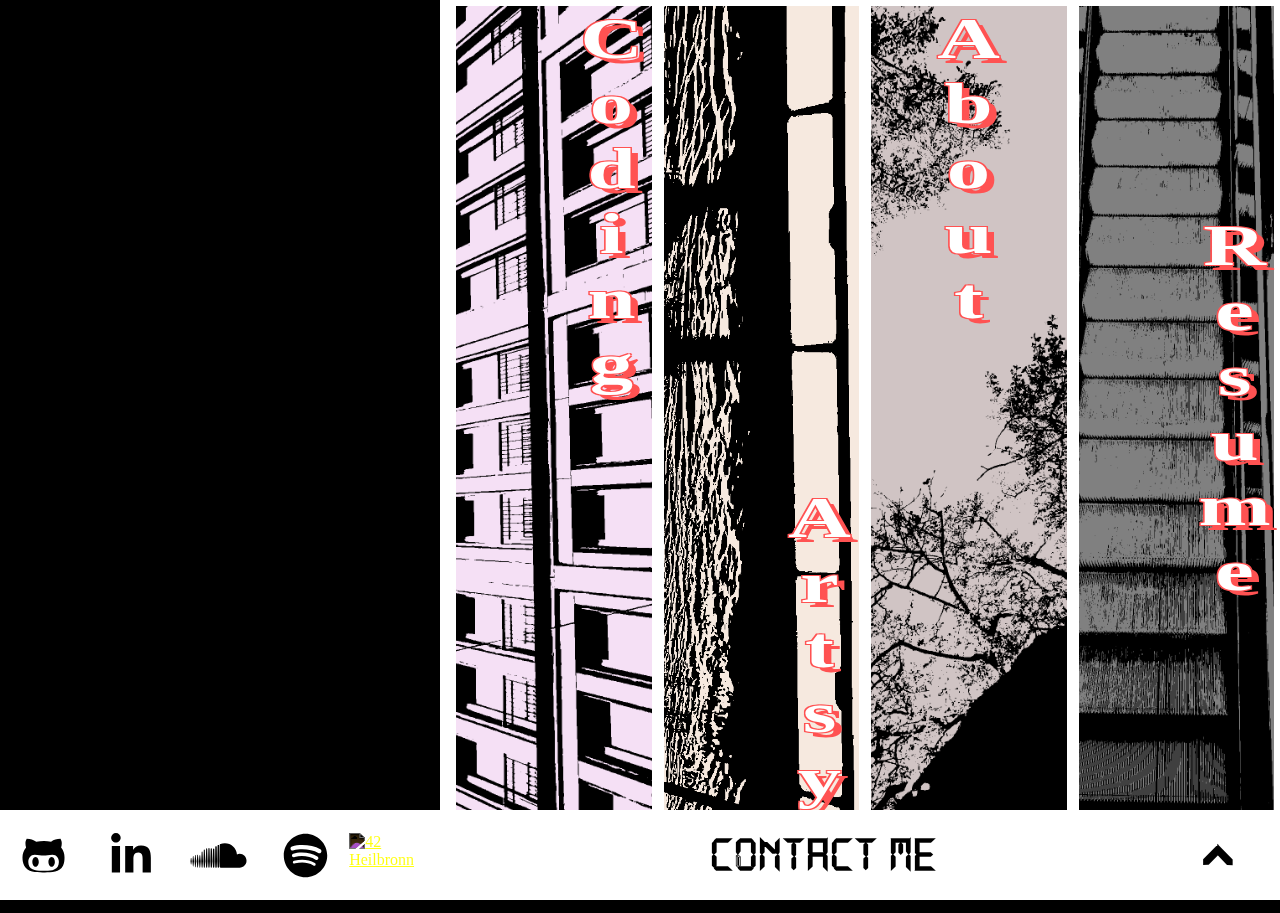
==== commit 81796451: "full routing support" ====
--- a/index.html
+++ b/index.html
@@ -4,17 +4,18 @@
     <meta charset="utf-8">
       <meta name="viewport" content="width=device-width, initial-scale=1.0">
       <link href="https://fonts.googleapis.com/css2?family=Press+Start+2P&display=swap" rel="stylesheet">
+    
     <title>lil Portfolio Website</title>
-    <link rel="stylesheet" href="./css/main.css">
-    <link rel="stylesheet" href="./css/linktree.css">
-    <link rel="stylesheet" href="./css/spaceInvader.css">
-    <link rel="stylesheet" href="./css/mediaQuery.css">
-    <link rel="stylesheet" href="./css/content.css">
-    <link rel="stylesheet" href="./css/content-switcher.css">
-    <link rel="stylesheet" href="./css/modal.css">
-    <link rel="stylesheet" href="./css/journey.css">
-    <link rel="stylesheet" href="./css/contact.css">
-    <script type="module" src="./js/module.js" defer></script>
+    <link rel="stylesheet" href="/css/main.css">
+    <link rel="stylesheet" href="/css/linktree.css">
+    <link rel="stylesheet" href="/css/spaceInvader.css">
+    <link rel="stylesheet" href="/css/mediaQuery.css">
+    <link rel="stylesheet" href="/css/content.css">
+    <link rel="stylesheet" href="/css/content-switcher.css">
+    <link rel="stylesheet" href="/css/modal.css">
+    <link rel="stylesheet" href="/css/journey.css">
+    <link rel="stylesheet" href="/css/contact.css">
+    <script type="module" src="/js/module.js" defer></script>
   </head>
   <body>
     <div class="app">
@@ -32,7 +33,7 @@
             <p class="content-button-text" id="creative-btn-text">Artsy</p>
           </button>
           <button class="content-button" id="journey-button" onclick="changeContent('journey-button')">
-            <p class="content-button-text" id="journey-btn-text">Journey</p>
+            <p class="content-button-text" id="journey-btn-text">About</p>
           </button>
           <button class="content-button mobile-content-button" id="contact-button" onclick="changeContent('contact-button')">
             <p class="content-button-text" id="contact-btn-text">Contact</p>
@@ -43,11 +44,6 @@
         </div>
         <div class="content">
           <!-- Here the content gets inserted -->
-        </div>
-        <div class="mobile-content-switcher">
-          <button class="popup-button" id="popup-btn" onclick="switchToBigViewMobil()">
-            <p class="content-button-text" id="popup-btn-text">MENU</p>
-          </button>
         </div>
       </div>
       <div id="project-modal" class="modal">
@@ -63,16 +59,16 @@
               <img alt="Personal Github" src="images/github-alt.svg">
             </a>
           </div>
-          <div class="link"><a href="www.linkedin.com/in/phipno">
-              <img alt="Personal LinkedIn" src="./images/linkedin-in.svg">
+          <div class="link"><a href="https://www.linkedin.com/in/phipno">
+              <img alt="Personal LinkedIn" src="/images/linkedin-in.svg">
             </a>
           </div>
           <div class="link"><a href="https://soundcloud.com/phipno">
-              <img alt="Personal Soundcloud" src="./images/soundcloud.svg">
+              <img alt="Personal Soundcloud" src="/images/soundcloud.svg">
             </a>
           </div>
           <div class="link"><a href="https://open.spotify.com/user/gxj2n8y9anpl2tatufa3qvmw3">
-              <img alt="Personal Spotify" src="./images/spotify.svg">
+              <img alt="Personal Spotify" src="/images/spotify.svg">
             </a>
           </div>
           <div class="link"><a href="https://www.42heilbronn.de/en/">
--- a/css/mediaQuery.css
+++ b/css/mediaQuery.css
@@ -82,10 +82,6 @@
     height: 100%;
   }
 
-  .mobile-content-switcher {
-    display: none;
-  }
-
   .content-switcher-small {
     display: none;
   }
@@ -110,14 +106,14 @@
   }
 
   .content {
-    height: 85vh;
+    height: 90vh;
     width: 100%;
     position: absolute;
     display: none;
   }
 
   .content-container {
-    height: 85vh;
+    height: 90vh;
     width: 100vw;
     position: absolute;
     overflow: auto;
@@ -127,13 +123,13 @@
     display: none;
     position: sticky;
     width: 100%;
-    height: 85vh;
+    height: 90vh;
     align-self: flex-start;
     flex-direction: column;
   }
 
   #cnv {
-    height: 85vh;
+    height: 90vh;
     width: 100vw;
   }
 
@@ -142,7 +138,7 @@
   }
 
   .contact-popup {
-    height: 85vh;
+    height: 90vh;
     left:0;
   }
   
--- a/css/content-switcher.css
+++ b/css/content-switcher.css
@@ -9,14 +9,6 @@
 /*                                              ,           ,|             | */
 /* -----[ mooooooo ]-------------------------------------------------------- */
 
-.mobile-content-switcher {
-  height: 5vh;
-  width: 100vw;
-  position: absolute;
-  bottom: 0;
-  z-index: 1;
-  display: none;
-}
 
 @keyframes enlargeFullHeight {
   from {
@@ -24,7 +16,7 @@
   }
   to {
     opacity: 1;
-    height: 85vh;
+    height: 90vh;
   }
 }
 
